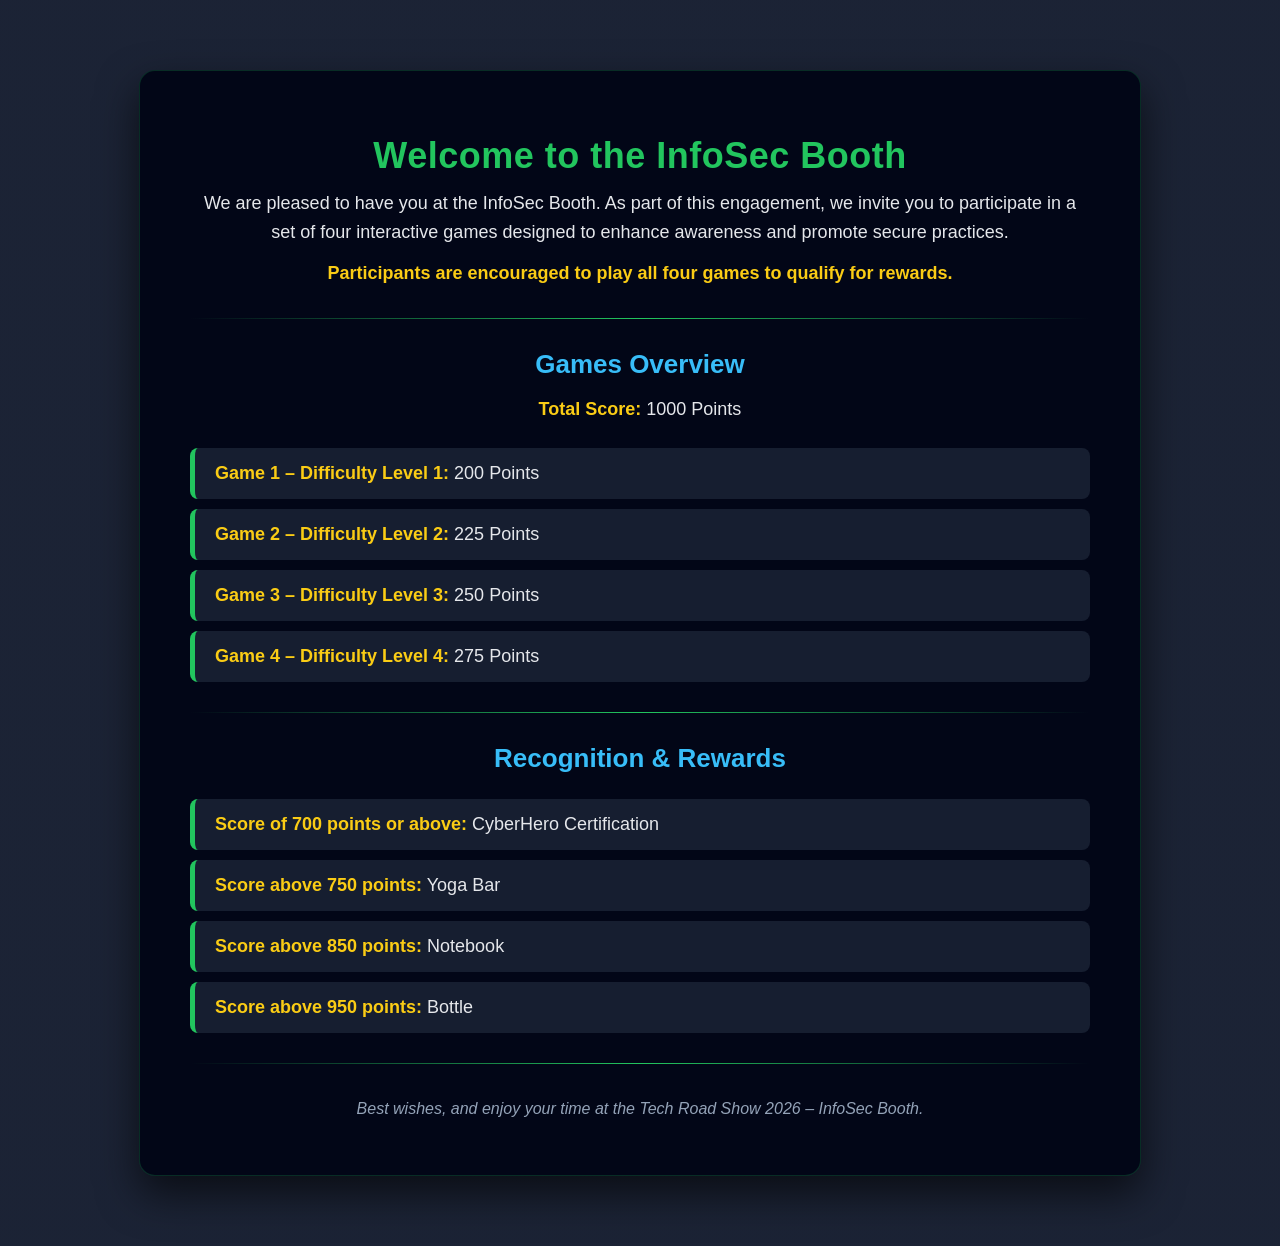
==== game-overview.html @ a1eb0c16 "Add files via upload" ====
<!DOCTYPE html>
<html>
<head>
  <title>Game Overview – InfoSec Booth</title>
  <link rel="stylesheet" href="style.css">
</head>
<body>
  <div class="container">
    <h1>Welcome to the InfoSec Booth</h1>

    <p>
      We are pleased to have you at the InfoSec Booth. As part of this engagement,
      we invite you to participate in a set of four interactive games designed to
      enhance awareness and promote secure practices.
    </p>

    <p><strong>Participants are encouraged to play all four games to qualify for rewards.</strong></p>

    <hr>

    <h2>Games Overview</h2>
    <p><strong>Total Score:</strong> 1000 Points</p>

    <ul>
      <li><strong>Game 1 – Difficulty Level 1:</strong> 200 Points</li>
      <li><strong>Game 2 – Difficulty Level 2:</strong> 225 Points</li>
      <li><strong>Game 3 – Difficulty Level 3:</strong> 250 Points</li>
      <li><strong>Game 4 – Difficulty Level 4:</strong> 275 Points</li>
    </ul>

    <hr>

    <h2>Recognition & Rewards</h2>

    <ul>
      <li><strong>Score of 700 points or above:</strong> CyberHero Certification</li>
      <li><strong>Score above 750 points:</strong> Yoga Bar</li>
      <li><strong>Score above 850 points:</strong> Notebook</li>
      <li><strong>Score above 950 points:</strong> Bottle</li>
    </ul>

    <hr>

    <p><em>Best wishes, and enjoy your time at the Tech Road Show 2026 – InfoSec Booth.</em></p>
  </div>
</body>
</html>
---- style.css ----
/* -----------------------------
   Global Styles
------------------------------ */
body {
  margin: 0;
  padding: 0;
  font-family: "Segoe UI", Arial, sans-serif;
  background: linear-gradient(
      rgba(15, 23, 42, 0.95),
      rgba(15, 23, 42, 0.95)
    ),
    url("https://www.transparenttextures.com/patterns/circuit-board.png");
  background-size: cover;
  color: #e5e7eb;
}

/* -----------------------------
   Main Container (Desktop)
------------------------------ */
.container {
  max-width: 900px;
  margin: 70px auto;
  padding: 40px 50px;
  background: linear-gradient(145deg, #020617, #020617);
  border-radius: 16px;
  text-align: center;
  box-shadow: 0 18px 40px rgba(0, 0, 0, 0.6);
  border: 1px solid rgba(34, 197, 94, 0.2);
}

/* -----------------------------
   Headings
------------------------------ */
h1 {
  font-size: 36px;
  margin-bottom: 10px;
  color: #22c55e;
  letter-spacing: 0.5px;
}

h2 {
  font-size: 26px;
  margin-top: 30px;
  margin-bottom: 15px;
  color: #38bdf8;
}

h3 {
  font-size: 22px;
  color: #a5f3fc;
}

/* -----------------------------
   Text & Paragraphs
------------------------------ */
p {
  font-size: 18px;
  line-height: 1.6;
  margin: 12px 0;
  color: #e5e7eb;
}

strong {
  color: #facc15;
}

/* -----------------------------
   Lists (Games / Rewards)
------------------------------ */
ul {
  list-style: none;
  padding: 0;
  margin: 25px 0;
}

ul li {
  font-size: 18px;
  background: rgba(30, 41, 59, 0.7);
  margin: 10px 0;
  padding: 15px 20px;
  border-radius: 8px;
  border-left: 5px solid #22c55e;
  text-align: left;
}

/* -----------------------------
   Input Fields
------------------------------ */
input,
textarea {
  width: 70%;
  padding: 14px 15px;
  margin: 15px 0;
  font-size: 18px;
  border-radius: 8px;
  border: 1px solid #334155;
  background: #020617;
  color: #e5e7eb;
}

input::placeholder,
textarea::placeholder {
  color: #94a3b8;
}

input:focus,
textarea:focus {
  outline: none;
  border-color: #22c55e;
  box-shadow: 0 0 0 3px rgba(34, 197, 94, 0.25);
}

/* -----------------------------
   Buttons
------------------------------ */
button {
  padding: 14px 35px;
  margin-top: 20px;
  font-size: 18px;
  font-weight: 600;
  border-radius: 10px;
  border: none;
  background: linear-gradient(135deg, #22c55e, #16a34a);
  color: #020617;
  cursor: pointer;
  transition: all 0.3s ease;
}

button:hover {
  background: linear-gradient(135deg, #16a34a, #15803d);
  transform: translateY(-2px);
  box-shadow: 0 10px 20px rgba(34, 197, 94, 0.35);
}

button:disabled {
  background: #334155;
  color: #cbd5f5;
  cursor: not-allowed;
}

/* -----------------------------
   Error / Alert Messages
------------------------------ */
.error {
  color: #f87171;
  font-size: 16px;
  font-weight: 500;
  margin-top: 10px;
}

/* -----------------------------
   Success Highlight
------------------------------ */
.success {
  color: #22c55e;
  font-size: 20px;
  font-weight: 600;
}

/* -----------------------------
   Divider
------------------------------ */
hr {
  border: none;
  height: 1px;
  margin: 30px 0;
  background: linear-gradient(to right, transparent, #22c55e, transparent);
}

/* -----------------------------
   Footer / Note Text
------------------------------ */
em {
  font-size: 16px;
  color: #94a3b8;
}

/* -----------------------------
   Desktop‑Only Optimization
------------------------------ */
@media (max-width: 768px) {
  .container {
    max-width: 95%;
    padding: 30px;
  }

  h1 {
    font-size: 30px;
  }
}
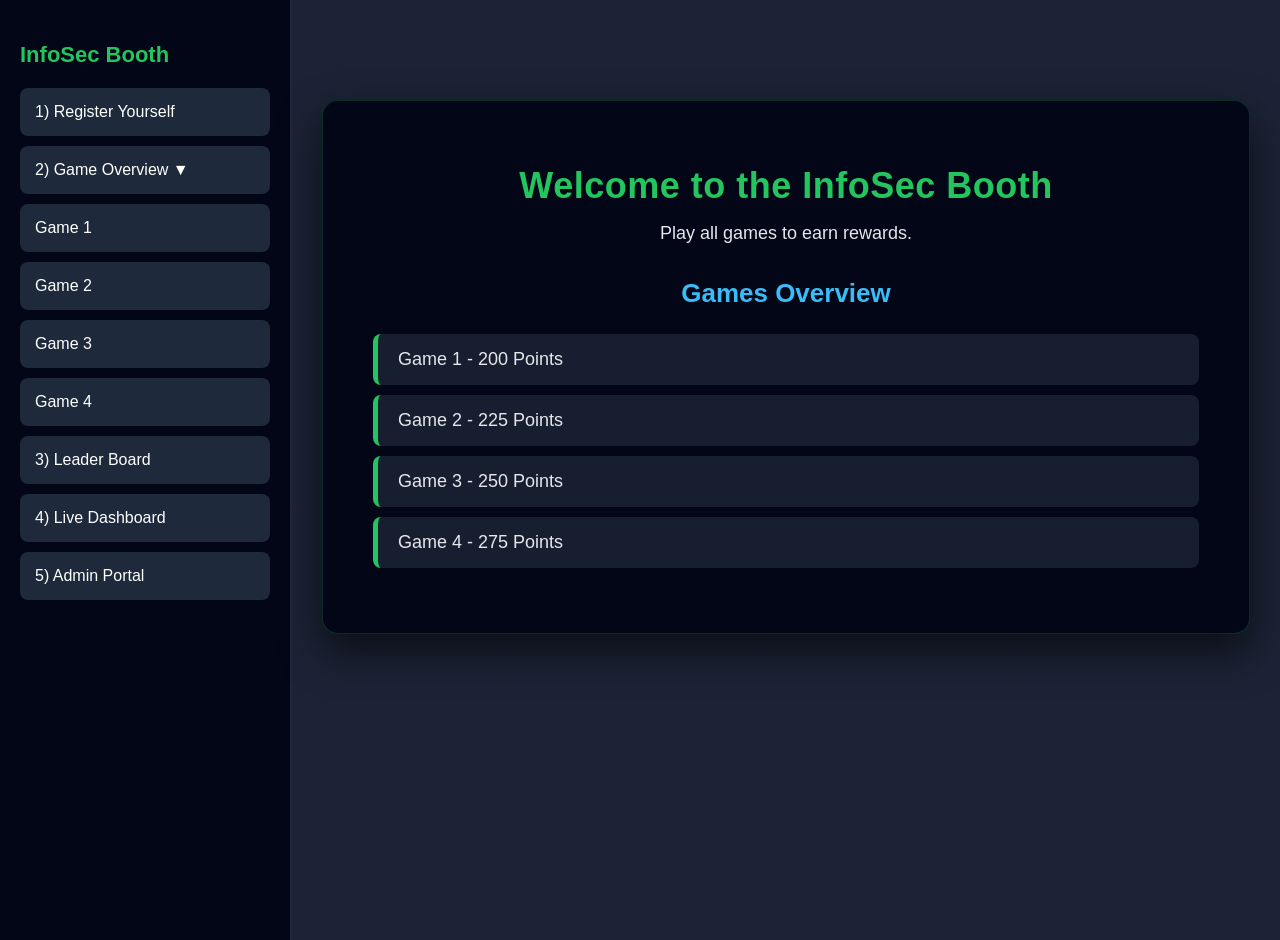
==== commit 4f03f9bc: "Update game-overview.html" ====
--- a/game-overview.html
+++ b/game-overview.html
@@ -2,47 +2,57 @@
 <!DOCTYPE html>
 <html>
 <head>
-  <title>Game Overview – InfoSec Booth</title>
-  <link rel="stylesheet" href="style.css">
+<title>Game Overview</title>
+<link rel="stylesheet" href="style.css">
 </head>
-<body>
-  <div class="container">
-    <h1>Welcome to the InfoSec Booth</h1>
 
-    <p>
-      We are pleased to have you at the InfoSec Booth. As part of this engagement,
-      we invite you to participate in a set of four interactive games designed to
-      enhance awareness and promote secure practices.
-    </p>
+<body onload="checkUser()">
 
-    <p><strong>Participants are encouraged to play all four games to qualify for rewards.</strong></p>
+<div class="topbar" id="topbar"></div>
 
-    <hr>
+<div class="page-layout">
 
-    <h2>Games Overview</h2>
-    <p><strong>Total Score:</strong> 1000 Points</p>
+  <!-- Sidebar -->
+  <div class="sidebar">
+    <h3>InfoSec Booth</h3>
 
-    <ul>
-      <li><strong>Game 1 – Difficulty Level 1:</strong> 200 Points</li>
-      <li><strong>Game 2 – Difficulty Level 2:</strong> 225 Points</li>
-      <li><strong>Game 3 – Difficulty Level 3:</strong> 250 Points</li>
-      <li><strong>Game 4 – Difficulty Level 4:</strong> 275 Points</li>
-    </ul>
+    <a href="register.html">1) Register Yourself</a>
 
-    <hr>
+    <a onclick="toggleGames()">2) Game Overview ▼</a>
 
-    <h2>Recognition & Rewards</h2>
+    <div class="submenu" id="gameMenu">
+      <a href="game.html">Game 1</a>
+      <a href="game.html">Game 2</a>
+      <a href="game.html">Game 3</a>
+      <a href="game.html">Game 4</a>
+    </div>
 
-    <ul>
-      <li><strong>Score of 700 points or above:</strong> CyberHero Certification</li>
-      <li><strong>Score above 750 points:</strong> Yoga Bar</li>
-      <li><strong>Score above 850 points:</strong> Notebook</li>
-      <li><strong>Score above 950 points:</strong> Bottle</li>
-    </ul>
+    <a href="#">3) Leader Board</a>
+    <a href="#">4) Live Dashboard</a>
+    <a href="#">5) Admin Portal</a>
+  </div>
 
-    <hr>
+  <!-- Content -->
+  <div class="content">
+    <div class="container">
 
-    <p><em>Best wishes, and enjoy your time at the Tech Road Show 2026 – InfoSec Booth.</em></p>
+      <h1>Welcome to the InfoSec Booth</h1>
+
+      <p>Play all games to earn rewards.</p>
+
+      <h2>Games Overview</h2>
+      <ul>
+        <li>Game 1 - 200 Points</li>
+        <li>Game 2 - 225 Points</li>
+        <li>Game 3 - 250 Points</li>
+        <li>Game 4 - 275 Points</li>
+      </ul>
+
+    </div>
   </div>
+
+</div>
+
+<script src="app.js"></script>
 </body>
 </html>
--- a/style.css
+++ b/style.css
@@ -189,3 +189,58 @@
     font-size: 30px;
   }
 }
+
+/* Sidebar Layout */
+.page-layout {
+  display: flex;
+}
+
+/* Sidebar */
+.sidebar {
+  width: 250px;
+  background: #020617;
+  padding: 20px;
+  height: 100vh;
+  border-right: 2px solid #1e293b;
+}
+
+.sidebar h3 {
+  color: #22c55e;
+  margin-bottom: 20px;
+}
+
+.sidebar a {
+  display: block;
+  padding: 15px;
+  margin-bottom: 10px;
+  background: #1e293b;
+  color: white;
+  text-decoration: none;
+  border-radius: 8px;
+  font-size: 16px;
+}
+
+.sidebar a:hover {
+  background: #22c55e;
+  color: black;
+}
+
+/* Disabled Menu */
+.sidebar .disabled {
+  background: #374151;
+  color: #9ca3af;
+  pointer-events: none;
+  cursor: not-allowed;
+}
+
+/* Content Area */
+.content {
+  flex: 1;
+  padding: 30px;
+}
+
+button {
+  pointer-events: auto !important;
+  opacity: 1 !important;
+}
+
